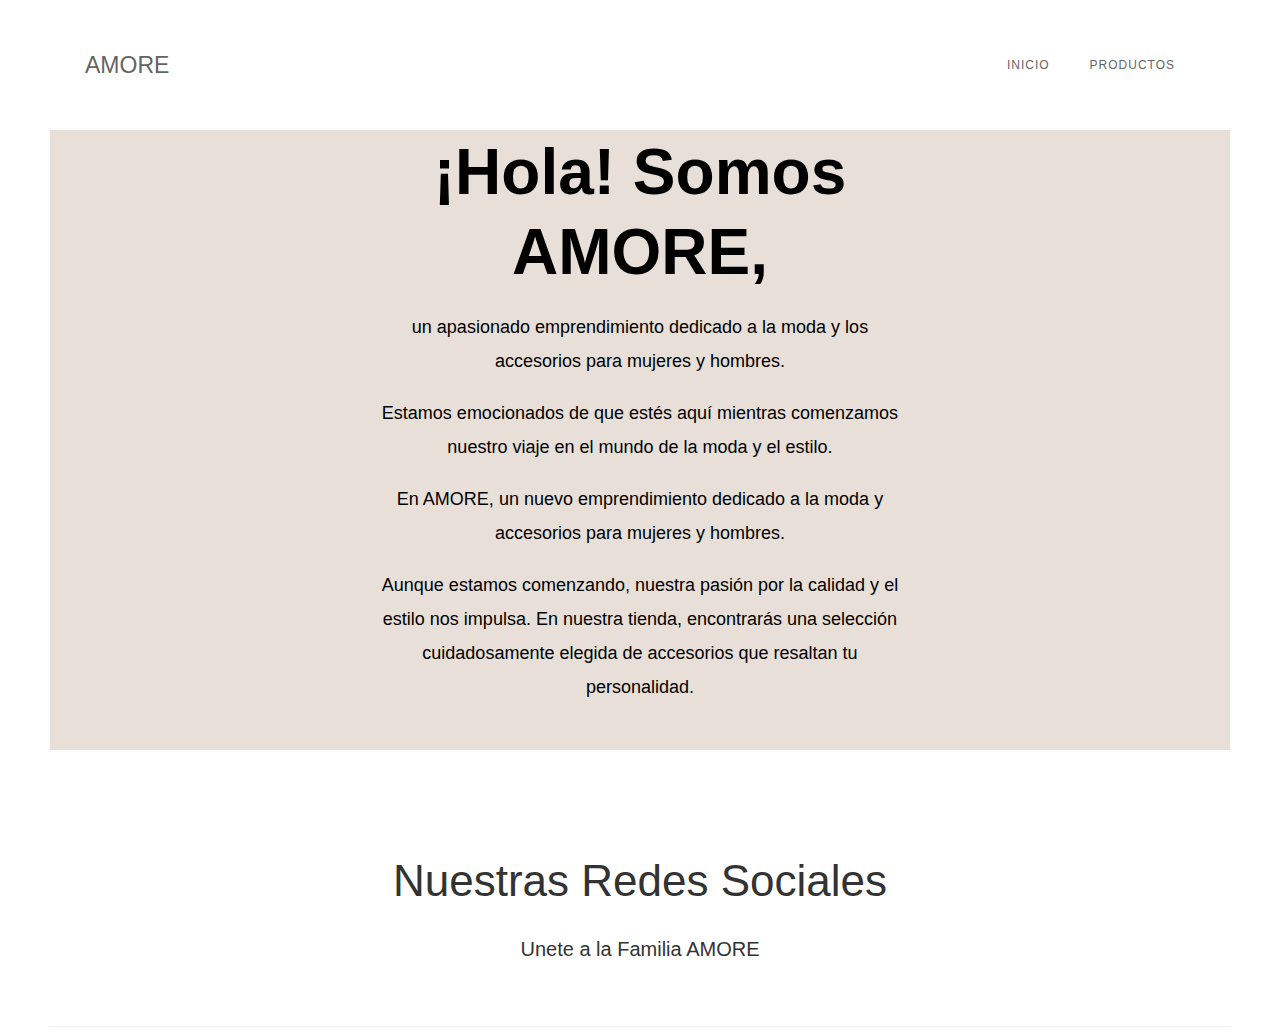
==== src/abountme.html @ d1595e81 "first commit" ====
<!DOCTYPE html>
<html lang="en">
<head>
          <meta charset="UTF-8">
          <meta http-equiv="X-UA-Compatible" content="IE=edge">
          <meta name="viewport" content="width=device-width, initial-scale=1.0">
          <link rel="stylesheet" href="/src/style/estilo-navbar.css">
          <link rel="stylesheet" href="/src/style/estilo-banner.css">
          <link href="https://cdn.jsdelivr.net/npm/bootstrap@5.3.1/dist/css/bootstrap.min.css" rel="stylesheet" integrity="sha384-4bw+/aepP/YC94hEpVNVgiZdgIC5+VKNBQNGCHeKRQN+PtmoHDEXuppvnDJzQIu9" crossorigin="anonymous">
          <title>Inicio</title>
</head>
<body>
         <header class="navegacion-container">
                   <nav class="navbar">
                              <a class="a-nav-logo" href="/src/inicio.html">
                                        AMORE
                                        <!-- <img class="logo" src="/logo.png" alt=""> -->
                              </a>
                              <div class="navegacion">
                                       <div class="navegacion-item" >
                                                 <a class="a-nav" href="/src/inicio.html">inicio</a>
                                                 <a class="a-nav" href="/src/productos.html">Productos</a>
                                        </div>
                              </div>
                   </nav>
                   
         </header> 

         <section class="banner-container">
                   <div class="banner">
                             <div class="banner-item">
                                       <div class="banner-text">
                                                 <h1 class="header-banner">¡Hola! Somos AMORE,</h1>
                                                 <div class="banner-item-text">
                                                 <p class="texto-banner"> un apasionado emprendimiento dedicado a la moda y los accesorios para mujeres y hombres.</p>
                                                  <p class="texto-banner">
                                                  Estamos emocionados de que estés aquí mientras comenzamos nuestro viaje en el mundo de la moda y el estilo.</p>
                                                  <p class="texto-banner">
                                                  En AMORE, un nuevo emprendimiento dedicado a la moda y accesorios para mujeres y hombres.</p>
                                                  <p class="texto-banner">
                                                  Aunque estamos comenzando, nuestra pasión por la calidad y el estilo nos impulsa. En nuestra tienda, encontrarás una selección cuidadosamente elegida de accesorios que resaltan tu personalidad.
                                                  </p>                                                  
                                                  </div>
                                       </div>
                                       
                             </div>
                   </div>
                   <div class="conteiner">
                             <div class="menu-text">
                                       <h1 class="header1">Nuestras Redes Sociales</h1>
                                       <p class="p-bigger">Unete a la Familia AMORE</p>

                             </div>
                             <div class="divider"></div>
                             
                   </div>
                  
         </section>
         <!-- <footer>
                   <p>Derechos de autor Lenin Ramirez Rosas</p>
         </footer> -->
</body>
</html>
---- src/style/estilo-navbar.css ----
.navegacion-container{
          background-color: #ffffff;
          margin: 25px;
          padding: 10px 10px;
          align-items: center;
          display: flex;

}
.navbar{
          flex: 1;
          justify-content: space-between;
          align-items: center;
          display: flex;
}
.a-nav-logo{
    opacity: .7;
    color: #222;
    font-size: 23px;
    text-decoration: none;
}
.logo{
          width: 220px;
          height: 250px;

}
.navegacion{
          align-items: center;
          display: flex;
}

.navegacion-item{
          flex: 1;
          justify-content: space-between;
          align-items: center;
          display: flex;
}

.a-nav{
    letter-spacing: 1px;
    text-transform: uppercase;
    padding-top: 9px;
    padding-bottom: 9px;
    font-size: 12px;
    font-weight: 500;
    line-height: 20px;
    vertical-align: top;
    color: #222;
    text-align: left;
    margin-left: auto;
    margin-right: auto;
    padding: 20px;
    text-decoration: none;
    display: inline-block;
    position: relative;
    opacity: .7;
}
footer {
    background-color: #222;
    color: white;
    position: fixed;
    bottom: 0px;
    width: 100%;
}
---- src/style/estilo-banner.css ----
body{
          min-height: 100%;
          color: #333;
          background-color: #fff;
          margin-left: 50px;
          margin-right: 50px;
          font-family: Arial, sans-serif;
          font-size: 14px;
          line-height: 20px;
}
.banner-conteiner{
          margin-left: 30px;
          margin-right: 30px;
}
.banner{
          height: 620px;
          color: #fff;
          background-color: #f4f4f4;
          background-color: #E7DFD8;
          background-position: 50%;
          background-size: cover;
          justify-content: center;
          align-items: center;
          margin-bottom: 100px;
          display: flex;
}
.banner-item{
          width: 70%;
          max-width: 1140px;
          text-align: center;
          margin-bottom: 20px;
      
}
.banner-item-text{
          width: 80%;
          margin-bottom: 35px;
          margin-left: auto;
          margin-right: auto;
          
}
.banner-text{
          width: 80%;
          margin-bottom: 35px;
          margin-left: auto;
          margin-right: auto;
          
}
.header-banner{
          color: black;
          text-transform: none;
          margin-top: 10px;
          margin-bottom: 10px;
          font-size: 64px;
          line-height: 80px;
}
.texto-banner{
          color: black;
          opacity: 1;
          margin-bottom: 10px;
          font-size: 18px;
          font-weight: 400;
          line-height: 34px;
}

button{
          color: #fff;
          letter-spacing: 2px;
          text-transform: uppercase;
          background-color: #1a1b1f;
          border-radius: 0;
          padding: 12px 25px;
          font-size: 12px;
          line-height: 20px;
          text-decoration: none;
          transition: background-color .4s, opacity .4s, color .4s;
}

.container{
          width: 100%;
          max-width: 1140px;
          margin-left: auto;
          margin-right: auto;
}

.menu-text{
          margin-bottom: 60px;
}
.header1{
          text-align: center;
          margin-top: 20px;
          margin-bottom: 15px;
          font-size: 44px;
          font-weight: 400;
          line-height: 62px;
}
.p-bigger{
          opacity: 1;
          text-align: center;
          margin-bottom: 10px;
          font-size: 20px;
          font-weight: 400;
          line-height: 34px;
}
.divider{
          height: 1px;
          background-color: #eee;
}
 .item-textos{
           /*
          grid-column-gap: 50px;
          grid-row-gap: 50px;
          grid-template-rows: auto;
          grid-template-areas: ". .";
          margin-top: 60px;
          margin-bottom: 150px;
          grid-row-gap: 16px;
          grid-column-gap: 16px;
          grid-template-rows: auto auto;
          grid-template-columns: 1fr 1fr;
          grid-auto-columns: 1fr;
          display: grid;
          */
          font-size: 18px;
          margin: 40px;
}
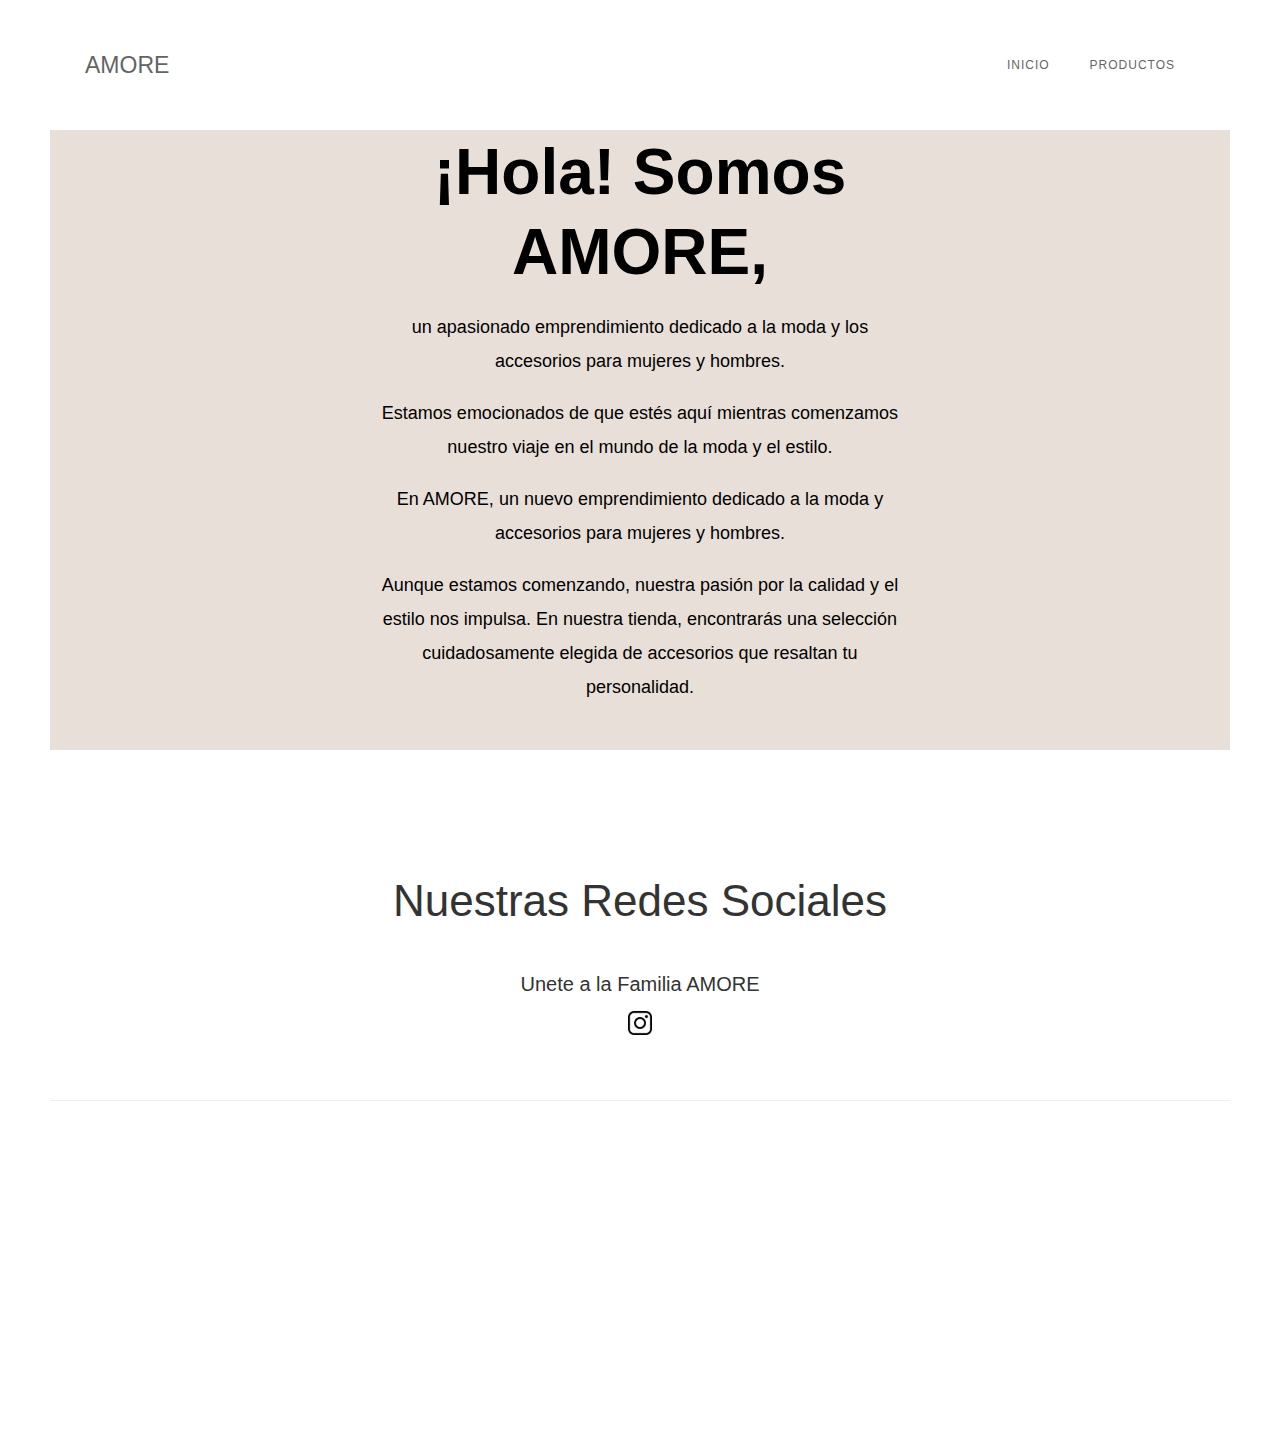
==== commit 625b3050: "new-changes" ====
--- a/src/abountme.html
+++ b/src/abountme.html
@@ -49,15 +49,20 @@
                              <div class="menu-text">
                                        <h1 class="header1">Nuestras Redes Sociales</h1>
                                        <p class="p-bigger">Unete a la Familia AMORE</p>
+                                       <a href="https://www.instagram.com/amore__accesorioss/"><img class="icon" src="/src/imagenes/instagram.png" alt=""></a>
 
                              </div>
                              <div class="divider"></div>
                              
+                             <div class="banner-center">
+
+                             <iframe src="https://www.google.com/maps/embed?pb=!1m18!1m12!1m3!1d520694.69335230696!2d-101.51104190703309!3d21.03879704542451!2m3!1f0!2f0!3f0!3m2!1i1024!2i768!4f13.1!3m3!1m2!1s0x842bbeffd6e6e721%3A0x606d95ec61a54327!2zTGXDs24sIEd0by4!5e0!3m2!1ses!2smx!4v1694291936029!5m2!1ses!2smx" width="400" height="300" style="border:0;" allowfullscreen="" loading="lazy" referrerpolicy="no-referrer-when-downgrade"></iframe>
+                             <iframe src="https://www.google.com/maps/embed?pb=!1m18!1m12!1m3!1d120198.7539509436!2d-101.2886965362443!3d19.703636363740404!2m3!1f0!2f0!3f0!3m2!1i1024!2i768!4f13.1!3m3!1m2!1s0x842d0ba2b29da7e3%3A0x4016978679c8620!2sMorelia%2C%20Mich.!5e0!3m2!1ses!2smx!4v1694291970410!5m2!1ses!2smx" width="400" height="300" style="border:0;" allowfullscreen="" loading="lazy" referrerpolicy="no-referrer-when-downgrade"></iframe>
+                             </div>
                    </div>
                   
          </section>
-         <!-- <footer>
-                   <p>Derechos de autor Lenin Ramirez Rosas</p>
-         </footer> -->
+        
+        
 </body>
 </html>--- a/src/style/estilo-banner.css
+++ b/src/style/estilo-banner.css
@@ -75,15 +75,27 @@
           transition: background-color .4s, opacity .4s, color .4s;
 }
 
+.botton-alert{
+          display: flex;
+          justify-content: center;
+          align-items: center;
+          padding: 10px 20px;
+          font-size: 18px;
+}
 .container{
           width: 100%;
           max-width: 1140px;
           margin-left: auto;
           margin-right: auto;
+          display: flex;
+          align-items: center;
 }
 
 .menu-text{
           margin-bottom: 60px;
+          display: flex;
+          flex-direction: column;
+          align-items: center;
 }
 .header1{
           text-align: center;
@@ -122,4 +134,14 @@
           */
           font-size: 18px;
           margin: 40px;
-} +} 
+
+.banner-center{
+          display: flex;
+          justify-content: space-between;
+          margin: 15px;
+          
+}
+.icon{
+          width: 24px;
+}